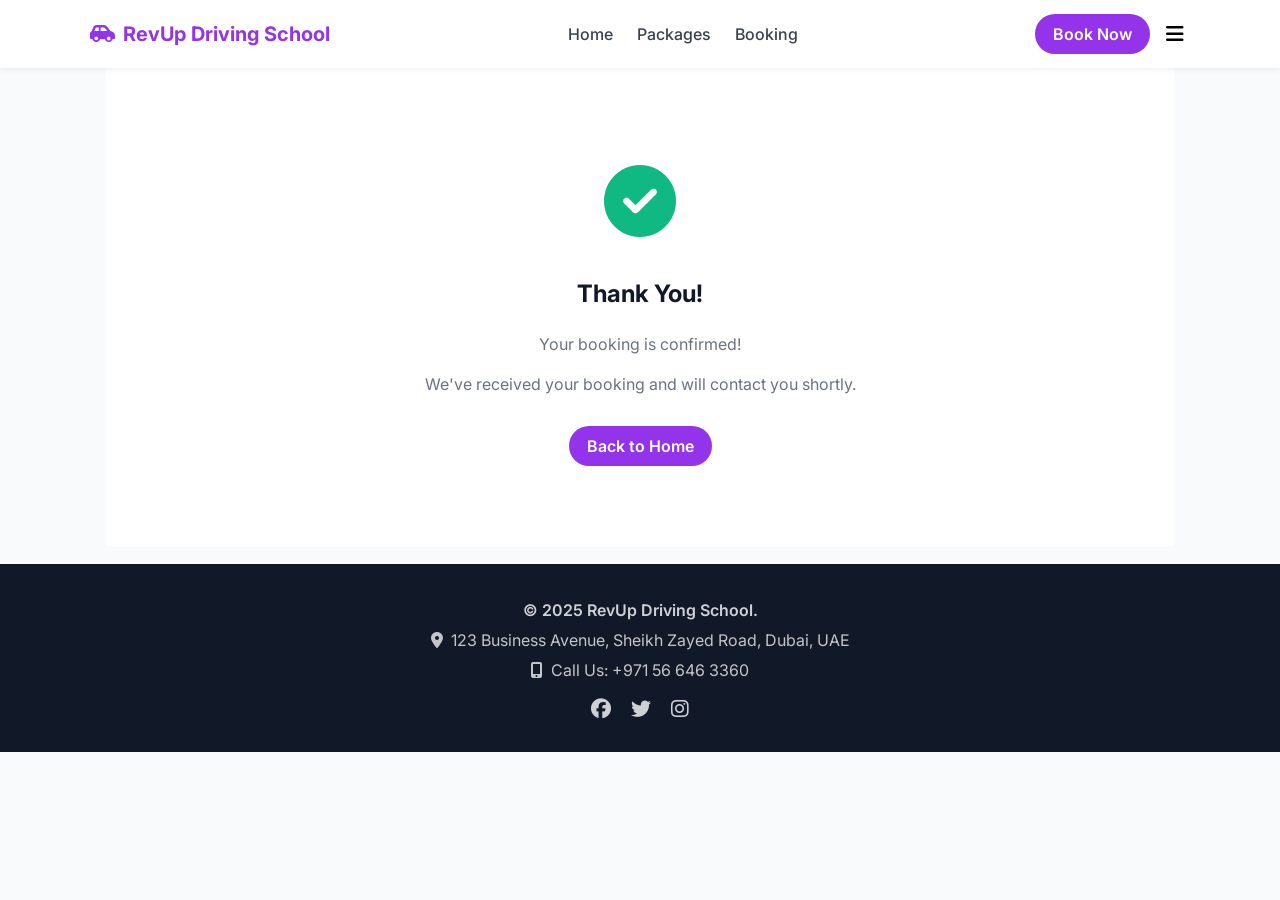
==== confirmation.html @ bb113b81 "Add files via upload" ====
<!DOCTYPE html>
<html lang="en">
<head>
  <meta charset="utf-8" />
  <meta name="viewport" content="width=device-width,initial-scale=1" />
  <title>RevUp Driving School - Booking Confirmation</title>

  <link href="https://fonts.googleapis.com/css2?family=Inter:wght@400;500;600;700&display=swap" rel="stylesheet">
  <link rel="stylesheet" href="https://cdnjs.cloudflare.com/ajax/libs/font-awesome/6.4.0/css/all.min.css">
  <link rel="stylesheet" href="style.css">
</head>
<body>

  <header>
    <div class="container nav-row">
      <a href="home.html" class="brand logo"><i class="fas fa-car-side"></i>RevUp Driving School</a>
      
      <nav class="nav-links" id="desktopNav">
        <a href="home.html" class="nav-link">Home</a>
        <a href="packages.html" class="nav-link">Packages</a>
        <a href="booking.html" class="nav-link">Booking</a>
      </nav>

      <div style="display:flex;align-items:center;gap:10px">
        <a href="booking.html" class="cta">Book Now</a>
        <button class="menu-btn" id="menu-btn" aria-label="menu"><i class="fas fa-bars"></i></button>
      </div>
    </div>

    <div class="container mobile-menu" id="mobile-nav">
      <a href="home.html" class="mobile-link">Home</a>
      <a href="packages.html" class="mobile-link">Packages</a>
      <a href_package="booking.html" class="mobile-link">Booking</a>
    </div>
  </header>

  <main class="container" id="mainContent">

    <section id="page-confirmation">
      <div class="confirm">
        <div class="tick"><i class="fas fa-check-circle"></i></div>
        <h1>Thank You!</h1>
        <div id="confirm-msg" style="color:#6b7280;margin-top:8px">
          <p>Your booking is confirmed.</p>
        </div>
        <p style="color:#6b7280;margin-top:8px">We've received your booking and will contact you shortly.</p>
        <a href="home.html" class="cta" style="margin-top:14px;display:inline-block">Back to Home</a>
      </div>
    </section>

  </main>

  <footer>
    <div class="container" style="text-align:center">
      <p style="font-weight:600">&copy; 2025 RevUp Driving School.</p>
      <p style="color:rgba(255,255,255,0.75)"><i class="fas fa-map-marker-alt" style="margin-right:8px"></i>123 Business Avenue, Sheikh Zayed Road, Dubai, UAE</p>
      <p style="color:rgba(255,255,255,0.75)"><i class="fas fa-mobile-alt" style="margin-right:8px"></i>Call Us: +971 56 646 3360</p>
      <div class="socials" style="margin-top:12px">
        <a href="#"><i class="fab fa-facebook"></i></a>
        <a href="#"><i class="fab fa-twitter"></i></a>
        <a href="#"><i class="fab fa-instagram"></i></a>
      </div>
    </div>
  </footer>

  <script src="script.js"></script>
  
  <script>
    // runs when the page is loaded
    window.onload = function() {
      // get the stuff we saved from the booking page
      var studentName = localStorage.getItem('studentName');
      var pkgName = localStorage.getItem('packageName');
      
      var msgBox = document.getElementById('confirm-msg');
      
      if (studentName && pkgName) {
        // if we found the info, show it
        msgBox.innerHTML = '<p>Thanks, <strong>' + studentName + '</strong>!</p>'
                         + '<p>Your booking for the <strong>' + pkgName + '</strong> is all set.</p>';
      } else {
        // just in case they land here by mistake
        msgBox.innerHTML = '<p>Your booking is confirmed!</p>';
      }
      
      // clear it so it's not there next time
      localStorage.removeItem('studentName');
      localStorage.removeItem('packageName');
    }
  </script>

</body>
</html>
---- style.css ----
/* Basic reset */
*{box-sizing:border-box}
html,body{margin:0;padding:0;height:100%}

body{
  /* UPDATED: Simplified font */
  font-family: "Inter", Arial, sans-serif;
  background:#f8fafc;
  color:#111827;
  line-height:1.5;
}
/* Reusable container */
.container{
  max-width:1100px;
  margin:0 auto;
  padding:0 16px;
}

/* Header / nav */
header{
  background:#fff;
  box-shadow:0 2px 6px rgba(15,23,42,0.06);
  position:sticky;
  top:0;
  z-index:50; /* Keep on top */
}
.nav-row{
  display:flex;
  align-items:center;
  justify-content:space-between;
  padding:14px 0;
}
.brand{
  color:#9333ea;
  font-weight:700;
  font-size:20px;
  text-decoration:none;
  display:flex;
  align-items:center;
}
.brand i{margin-right:8px}

/* Desktop nav links */
.nav-links{display:flex;gap:24px;align-items:center}
.nav-links a{color:#374151;text-decoration:none;font-weight:500}
.nav-links a.active{ /* Active link style */
  color:#9333ea;
  border-bottom:3px solid #9333ea;
  padding-bottom:6px
}
/* 'Book Now' button */
.cta{
  background:#9333ea;
  color:#fff;
  padding:8px 18px;
  border-radius:999px; /* Pill shape */
  text-decoration:none;
  font-weight:600
}
.cta:hover{background:#6b21a8}
.menu-btn{background:none;border:0;font-size:20px}

/* mobile menu */
.mobile-menu{
  display:none; /* Hidden by default */
  padding:10px 0;
  border-top:1px solid #eee
}
.mobile-menu a{display:block;padding:8px 0;color:#374151;text-decoration:none}
.mobile-menu a.active{color:#9333ea;font-weight:600}

/* Hero */
.hero{
  background:linear-gradient(90deg,#9333ea,#ec4899); /* Gradient */
  color:#fff;
  padding:60px 0;
  text-align:center
}
.hero h1{font-size:34px;margin:0 0 12px;line-height:1.05}
.hero p{color:rgba(255,255,255,0.85);max-width:820px;margin:0 auto 18px}
.hero .btn{
  background:#fff;
  color:#9333ea;
  padding:12px 24px;
  border-radius:999px;
  font-weight:700;
  text-decoration:none;
  display:inline-block
}


/* Sections (my "pages") */
/* THIS IS THE UPDATED PART - NO MORE "display:none" */
section{
  padding:40px 0;
  background:#fff;
  margin-bottom:12px
}

/* Two column layout */
.two-col{display:flex;gap:28px;flex-wrap:wrap;align-items:center}
.col-left{flex:1;min-width:280px}
.col-right{flex:1;min-width:280px}
img.responsive{width:100%;height:auto;border-radius:10px;display:block;object-fit:cover}

/* Testimonials */
.grid-3{display:grid;grid-template-columns:repeat(1,1fr);gap:18px}
@media(min-width:760px){.grid-3{grid-template-columns:repeat(3,1fr)}} /* 3 cols on desktop */
.card{
  background:#fff;
  padding:18px;
  border-radius:10px;
  /* UPDATED: Simpler shadow */
  box-shadow:0 4px 10px rgba(0,0,0,0.1);
  text-align:center
}
.avatar{
  width:96px;
  height:96px;
  border-radius:50%; /* Circle */
  display:block;
  margin:0 auto 10px;
  border:4px solid rgba(147,51,234,0.12)
}
/* my circular frame */
.owner-avatar {
  width: 120px;
  height: 120px;
  border-radius: 50%; /* This makes it a circle */
  object-fit: cover;
  margin: 10px auto;
  border: 4px solid #e9d5ff;
}

/* FAQ */
.faq-list{max-width:760px;margin:0 auto}
.faq-item{border:1px solid #e6e6e6;border-radius:8px;overflow:hidden;margin-bottom:10px;background:#fff}
.faq-q{display:flex;justify-content:space-between;align-items:center;padding:14px;cursor:pointer}
.faq-q h4{margin:0;font-weight:600}
.faq-a{padding:0 14px;max-height:0;overflow:hidden;transition:max-height .25s ease}
.faq-a.open{ /* This class gets added by JS */
  padding:12px 14px 16px;
  max-height:300px;
  color:#6b7280
}

/* Packages */
.packages{display:grid;gap:18px}
@media(min-width:760px){.packages{grid-template-columns:repeat(3,1fr)}}
.pkg{
  background:#fff;
  border-radius:10px;
  overflow:hidden;
  /* UPDATED: Simpler shadow */
  box-shadow:0 4px 10px rgba(0,0,0,0.1);
  transition:transform .18s
}
.pkg:hover{transform:translateY(-6px)} /* Move up on hover */
.pkg .pkg-head{padding:18px}
.badge{position:relative}
.badge .label{position:absolute;top:0;left:12px;background:#9333ea;color:#fff;padding:6px 12px;border-radius:0 0 8px 8px;font-weight:700}
.pkg img{width:100%;height:180px;object-fit:cover;display:block}
.pkg h3{margin:0 0 6px;color:#9333ea}
.pkg .price{font-size:28px;font-weight:700;margin-bottom:8px}
.pkg ul{padding-left:16px;color:#6b7280;margin-bottom:14px}

/* Booking form */
.form-wrap{background:#f3f4f6;padding:18px;border-radius:10px}
form .row{display:flex;gap:12px;flex-wrap:wrap}
.field{flex:1;min-width:160px;margin-bottom:12px}
label{display:block;margin-bottom:6px;color:#374151;font-weight:600}
input[type="text"], select{
  width:100%;
  padding:10px;
  border:1px solid #d1d5db;
  border-radius:8px;
  outline:none
}
input[type="text"]:focus, select:focus{box-shadow:0 0 0 3px rgba(147,51,234,0.08)} /* Purple glow */
.price-box{background:rgba(147,51,234,0.06);padding:12px;border-left:6px solid #9333ea;border-radius:6px;margin-bottom:12px}
.error{ /* Error message box */
  background:#fee2e2;
  border:1px solid #fecaca;
  color:#991b1b;
  padding:10px;
  border-radius:8px;
  margin-bottom:12px;
  display:none /* Hidden by default */
}
button.primary{background:#9333ea;color:#fff;border:0;padding:12px;border-radius:8px;width:100%;font-weight:700}
button.primary:hover{background:#6b21a8}

/* Confirmation */
.confirm{padding:40px 0;text-align:center;background:#fff}
.confirm .tick{font-size:72px;color:#10b981;margin-bottom:12px} /* Green check */

/* Footer */
footer{background:#111827;color:#fff;padding:28px 0;margin-top:18px}
footer p{margin:6px 0;color:rgba(255,255,255,0.8)}
.socials a{
  color:rgba(255,255,255,0.8);
  margin:0 8px;
  font-size:20px;
  text-decoration:none;
  transition: color 0.2s ease;
}
/* ==== NEW HOVER EFFECT ==== */
.socials a:hover {
  color: #fff; /* White on hover */
}

/* Responsive stuff */
@media(max-width:760px){
  .nav-links{display:none} /* Hide desktop nav */
  .cta{display:none} /* Hide desktop button */
  .menu-btn{display:block} /* Show mobile button */
  .two-col{flex-direction:column} /* Stack columns */
  .hero h1{font-size:26px}
}
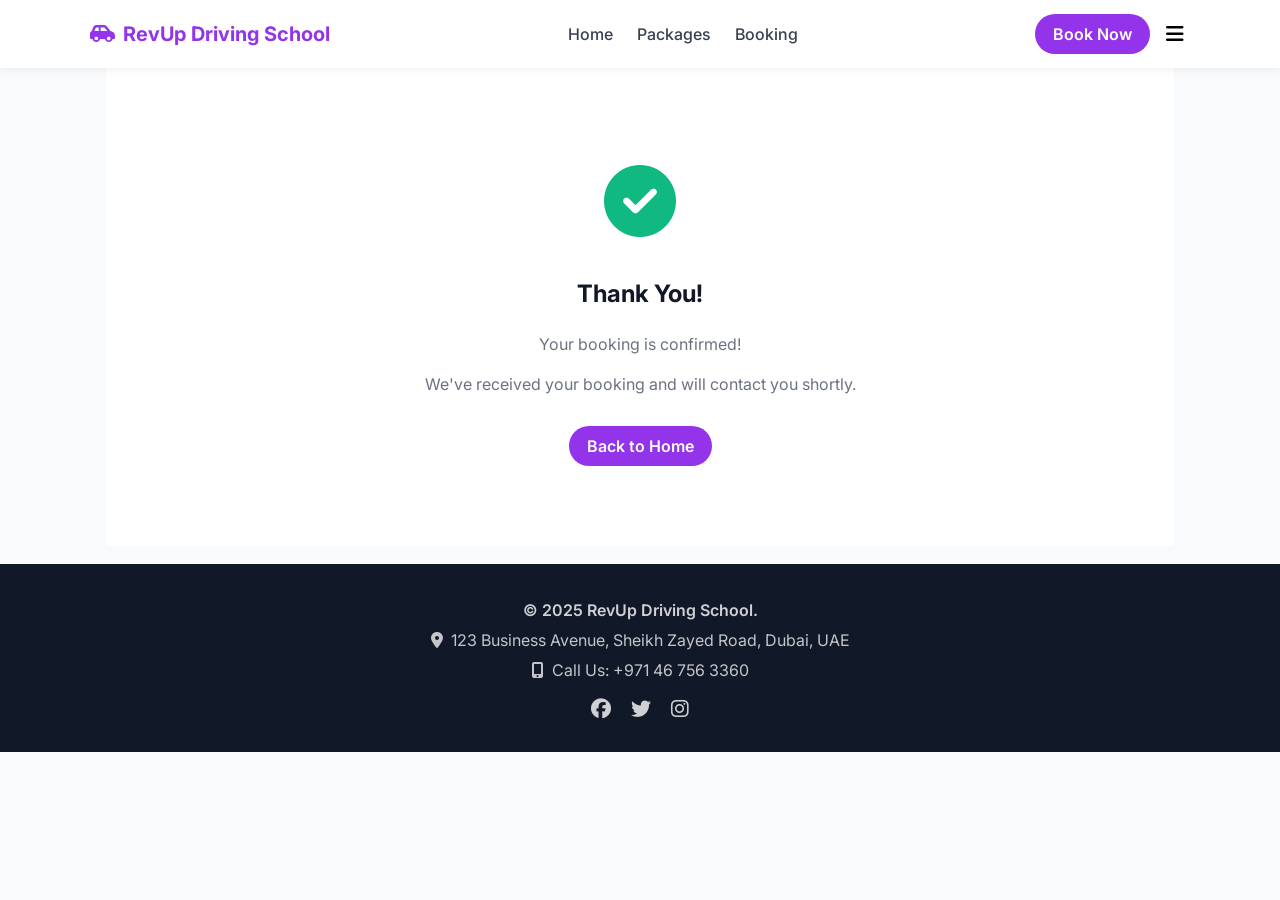
==== commit ad1ab7c9: "Add files via upload" ====
--- a/confirmation.html
+++ b/confirmation.html
@@ -13,10 +13,10 @@
 
   <header>
     <div class="container nav-row">
-      <a href="home.html" class="brand logo"><i class="fas fa-car-side"></i>RevUp Driving School</a>
+      <a href="index.html" class="brand logo"><i class="fas fa-car-side"></i>RevUp Driving School</a>
       
       <nav class="nav-links" id="desktopNav">
-        <a href="home.html" class="nav-link">Home</a>
+        <a href="index.html" class="nav-link">Home</a>
         <a href="packages.html" class="nav-link">Packages</a>
         <a href="booking.html" class="nav-link">Booking</a>
       </nav>
@@ -28,7 +28,7 @@
     </div>
 
     <div class="container mobile-menu" id="mobile-nav">
-      <a href="home.html" class="mobile-link">Home</a>
+      <a href="index.html" class="mobile-link">Home</a>
       <a href="packages.html" class="mobile-link">Packages</a>
       <a href_package="booking.html" class="mobile-link">Booking</a>
     </div>
@@ -44,7 +44,7 @@
           <p>Your booking is confirmed.</p>
         </div>
         <p style="color:#6b7280;margin-top:8px">We've received your booking and will contact you shortly.</p>
-        <a href="home.html" class="cta" style="margin-top:14px;display:inline-block">Back to Home</a>
+        <a href="index.html" class="cta" style="margin-top:14px;display:inline-block">Back to Home</a>
       </div>
     </section>
 
@@ -54,7 +54,7 @@
     <div class="container" style="text-align:center">
       <p style="font-weight:600">&copy; 2025 RevUp Driving School.</p>
       <p style="color:rgba(255,255,255,0.75)"><i class="fas fa-map-marker-alt" style="margin-right:8px"></i>123 Business Avenue, Sheikh Zayed Road, Dubai, UAE</p>
-      <p style="color:rgba(255,255,255,0.75)"><i class="fas fa-mobile-alt" style="margin-right:8px"></i>Call Us: +971 56 646 3360</p>
+      <p style="color:rgba(255,255,255,0.75)"><i class="fas fa-mobile-alt" style="margin-right:8px"></i>Call Us: +971 46 756 3360</p>
       <div class="socials" style="margin-top:12px">
         <a href="#"><i class="fab fa-facebook"></i></a>
         <a href="#"><i class="fab fa-twitter"></i></a>
